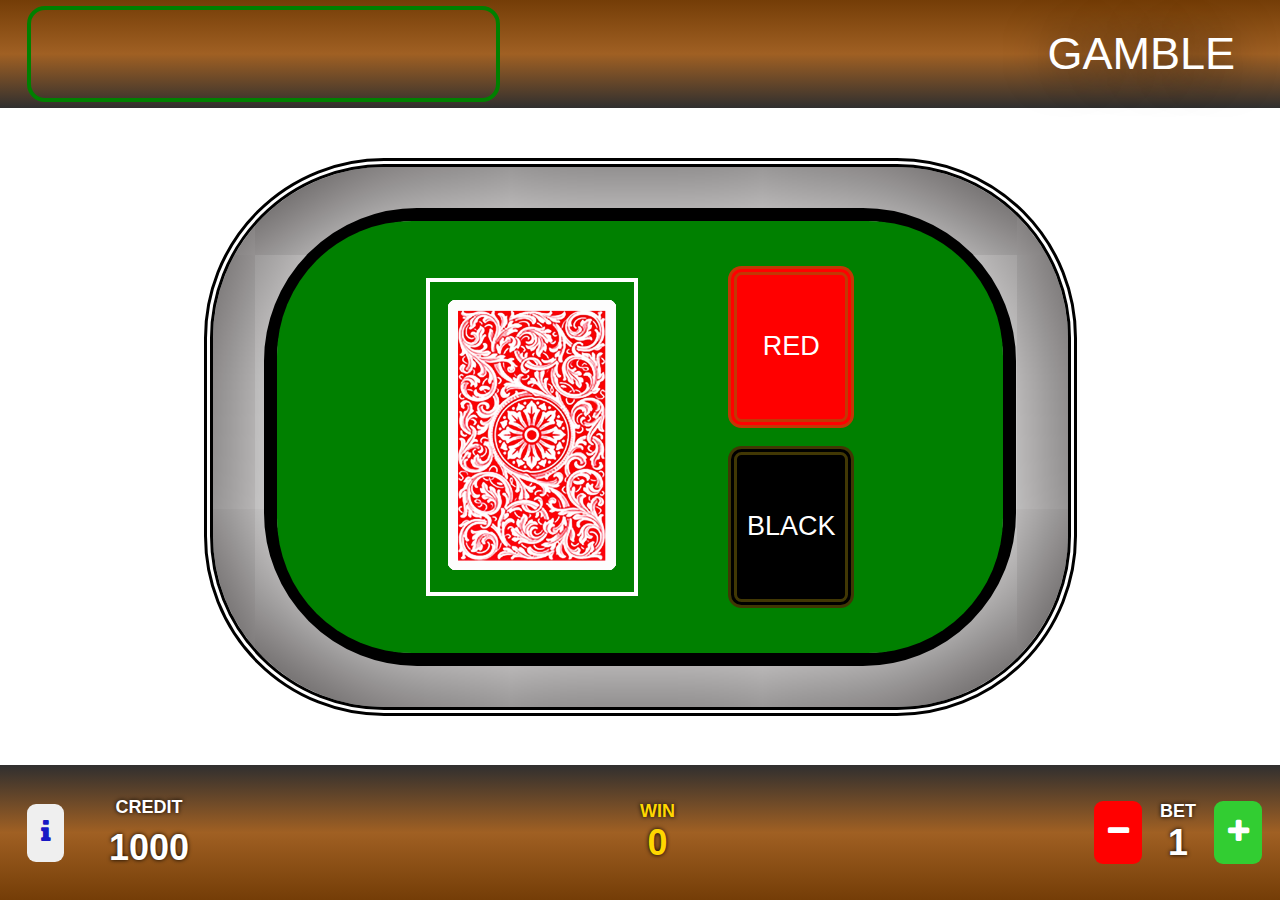
==== index.html @ 316d98fe "Init" ====
<!DOCTYPE html>
<html lang="en">
<head>
  <meta charset="UTF-8">
  <meta name="viewport" content="width=device-width, initial-scale=1.0">
<link rel="stylesheet" href="./styles/style.css">
<link rel="preconnect" href="https://fonts.googleapis.com">
<link rel="preconnect" href="https://fonts.gstatic.com" crossorigin>
<link rel="stylesheet" href="https://cdnjs.cloudflare.com/ajax/libs/font-awesome/4.7.0/css/font-awesome.min.css">
</head>
<body>
    <div class="app">
    <header>
      <div class="history">
        <div class="history-cards">
        </div>
      </div>
      <div class="game-name">Gamble</div>
    </header>
    <div class="table">
    <main>
        <div class="game-container">
          <div class="rules">
            <p id="header-rules">RULES<p>
              <p>
                The player places a bet before the cards are revealed.
                After the bet is placed, the cards are revealed.
                The player then chooses the color of the next card to be revealed, either red or black.
                After the player selects a color, the next card is revealed.
                If the color of the revealed card matches the player's choice, the player wins, and their bet is doubled.
                If the player guesses incorrectly, they lose their bet.
                The player can continue playing and placing bets for each round.
              </p> 
            <button class="btn-play">PLAY</button>
          </div>
          <div class="main-game-content">
            <div id="game">
              <canvas  id="canvas"></canvas>
            </div>
            <div class="buttons-container">
              <button class="red-button">RED</button>
              <button class="black-button">BLACK</button>
            </div>  
          </div>

        </div>
       
    </main>
    <div class="win-container-portrait">  
      <label for="win-portrait" id="label-portrait-win">Win</label>
      <span id="win-portrait" class="win-portrait zoom-label ">0</span>
    </div>
 
  </div>
    <footer>
        <button class="btn-info" ><i class="fa fa-info"></i></button>
      <div class="credit-container">
        <label for="credit-value">Credit</label>
        <span id="credit-value" class="credit-value zoom-label ">0</span>
      </div>
        <div class="win-container">  
          <label for="winAmount" id="label-win">Win</label>
          <span id="winAmount" class="winAmount zoom-label ">0</span>
        </div>
        <div class="collect-container">
            <button class="collect" onclick="payout()">collect</button>
        </div>
          <div class="bet-container">
            <div class="bet-amount-container">
                <button type="button" class="btn-decrease" onclick="adjustBet('decrease')"><i class="fa fa-minus"></i></button>
                <div class="bet">
                  <label for="betAmount">Bet</label>
                  <span id="betAmount" class="bet-amount">1</span>
                </div>
                <button type="button" class="btn-increase" onclick="adjustBet('increase')"><i class="fa fa-plus"> </i></button>
            </div>
          </div>
    </footer>
  </div>

<script src="./js/ui.js"></script>
<script src="./js/animation.js"> </script>
<script src="./js/canvas.js"></script>
<script src="./js/script.js"></script>
</body>

</html>
---- styles/style.css ----
:root {
  --font-color-primary: white;
  --font-small: 2vmin;
  --font-Small: 2.5vmin;
  --font-medium: 2.5vmin;
  --font-large: 3vmin;
  --font-Large: 4vmin;

  --red-card-color: red;
  --black-card-color: black;
  --color-win: gold;
  --color-danger: rgb(255, 0, 0);
  --color-success: limegreen;
  --color-info: rgb(24, 24, 196);
}
p {
  padding: 0;
  margin: 0;
}
body {
  text-transform: uppercase;
  font-family: "roboto", sans-serif;
  background-repeat: no-repeat;
  margin: 0;
  padding: 0;
  box-sizing: border-box;
  overflow-x: hidden;
}

.app {
  display: flex;
  flex-direction: column;
  width: 100%;
  height: 100vh;
  background-size: 100% 100%;
  color: var(--font-color-primary);
}

/****************** HEADER *********************/
header {
  font-size: var(--portrait-font-small);
  width: 100%;
  display: flex;
  justify-content: space-between;
  height: 12vmin;
  background: linear-gradient(to top, rgb(48, 47, 47), #a06023, #743d07);
}
.game-name {
  font-size: 5vmin;
  margin-right: 5vmin;
  text-transform: uppercase;
  align-self: center;
  text-shadow: 0 0 5vh black;
}
.history {
  display: flex;
  align-items: center;
  justify-content: center;
  margin-left: 3vmin;
}
.history-cards {
  display: flex;
  gap: 2vmin;
  min-height: 8vmin;
  align-items: center;
  flex-direction: row-reverse;
  justify-content: center;
  width: 100%;
  background: url("./Assets/mahagoni.jpg");
  background-repeat: no-repeat;
  background-size: 100% 100%;
  border-radius: 2vmin;
  border: 0.5vmin solid green;
  width: 50vmin;
  padding: 0.6vw;
}
.history-cards img {
  width: 6vmin;
  height: 8vmin;
}
/****************** MAIN ( GAME ) *********************/
.table {
  position: relative;
  flex: 8;
  display: flex;
  flex-direction: column;
  justify-content: space-evenly;
  align-items: center;
  background: url("./Assets/background.jpg");
  background-size: contain;
  background-size: 15% 25%;
}
main {
  display: flex;
  flex-direction: column;
  justify-content: center;
  align-items: center;
  width: 95vmin;
  height: 60vmin;
  border-radius: 20vmin;
  background: url("./Assets/mahagoni.jpg");
  box-shadow: inset 0 0 20vmin rgb(7, 0, 0);
  border: 1vmin double black;
  background-size: 100% 100%;
}
.win-container-portrait {
  display: none;
  flex-direction: column;
  justify-content: center;
  align-items: center;
  background: rgba(0, 0, 0, 0.1);
  color: gold;
  font-weight: 600;
  width: 100%;
  height: max-content;
}
#game {
  border: 0.5vmin solid rgb(255, 255, 255);
  padding: 2vmin;
}
.rules {
  display: none;
  font-weight: 800;
  align-items: center;
  text-align: justify;
  justify-content: center;
  flex-direction: column;

  font-size: 1.7vmin;
  width: 80%;
  height: 95%;
}
#header-rules {
  font-size: 3.5vmin;
  margin-bottom: 2%;
}
.btn-play {
  margin-top: 4%;
  font-size: 3vmin;
  background-color: var(--color-success);
  color: white;
  font-weight: 800;
  border: none;
  padding: 2vmin 4vmin;
  border-radius: 1vmin;
}
.main-game-content {
  display: flex;
  gap: 10vmin;
  align-items: center;
  background-color: green;
  justify-content: center;
  border-radius: 15vmin;
  width: 100%;
  height: 100%;
}
.game-container {
  display: flex;
  border: 1.5vmin solid black;
  justify-content: center;
  align-items: center;
  border-radius: 17vmin;
  height: 80%;
  width: 85%;
}
.buttons-container {
  display: flex;
  width: max-content;
  height: max-content;
  flex-direction: column;
  gap: 2vmin;
}

.buttons-container button {
  color: var(--font-color-primary);
  text-align: center;
  font-size: 3vmin;
  width: 14vmin;
  height: 18vmin;
  border: none;
  border-radius: 1.5vmin;
  border: 1vmin double rgba(131, 112, 8, 0.493);
}
.red-button {
  background-color: var(--red-card-color);
}
.red-button:disabled {
  background-color: gray;
}
.black-button {
  border: 80px solid white;
  background-color: var(--black-card-color);
}
.black-button:disabled {
  background-color: gray;
}

/****************** FOOTER *********************/

footer {
  display: flex;
  text-align: center;
  justify-content: space-between;
  height: 15vmin;
  align-items: center;
  font-weight: 700;
  text-shadow: 0 0 0.5vmin black;
  background: linear-gradient(to bottom, rgb(48, 47, 47), #a06023, #743d07);
  width: 100%;
  gap: 5vmin;
}
.btn-increase {
  color: white;
  border-radius: 1vmin;
  background-color: var(--color-success);
}
.collect-container {
  margin-right: 2vmin;
  display: none;
}
.collect {
  background-color: var(--color-success);
  border-radius: 2vmin;
}
.btn-decrease {
  color: white;
  border-radius: 1vmin;
  background-color: var(--color-danger);
}
footer button {
  border: none;
  vertical-align: middle;
  text-align: center;
  padding: 1.5vmin;
  font-size: 3vmin;
}
.btn-info {
  margin-left: 3vmin;
  border-radius: 1vmin;
  color: var(--color-info);
}

.credit-container {
  display: flex;
  gap: 1vmin;
  margin-right: auto;
  flex-direction: column;
}
.win-container {
  color: var(--color-win);
  position: absolute;
  left: 50%;
  margin: 0 auto;
  display: flex;
  flex-direction: column;
}
.bet {
  display: flex;
  flex-direction: column;
}
.bet-amount-container {
  display: flex;
  vertical-align: bottom;
  text-align: center;
  gap: 2vmin;
}
.bet-container {
  margin-right: 2vmin;
}
.bet label {
  color: rgb(255, 255, 255);
  font-size: 2vmin;
}
.bet-amount {
  font-size: 4vmin;
}
label {
  font-size: 2vmin;
}
.zoom-label {
  font-size: 4vmin;
}
.zoom-animation {
  transform: scale(1.4);
  transition: transform 2s ease;
}
.reset-animation {
  transform: scale(1);
  transition: transform 1s ease;
}
@media screen and (orientation: portrait) {
  header {
    flex: 1;
  }
  .table {
    justify-content: space-between;
    background-size: 25% 25%;
  }
  .rules {
    font-size: 1.9vmin;
    height: 90%;
    width: 90%;
  }
  main {
    margin-top: 2%;
    width: 80vw;
    height: 60vh;
    margin-bottom: 1%;
  }
  .game-container {
    height: 85%;
    width: 80%;
    gap: 7vmin;
  }
  .buttons-container {
    margin-right: 0;
  }
  footer button {
    font-size: 3vmin;
  }
  .history-cards img {
    height: 10vmin;
  }
  .buttons-container button {
    font-size: 3vmin;
    width: 16vmin;
    height: 19.5vmin;
  }
  footer {
    flex: 1.5;
    justify-content: space-around;
  }
  footer button {
    padding: 3vmin;
  }
  .bet label {
    font-size: 2.5vmin;
  }
  .bet-amount {
    font-size: 7vmin;
  }
  .btn-info {
    margin-left: 2vmin;
  }
  .win-container-portrait {
    background-color: rgba(0, 0, 0, 0.5);
    display: flex;
  }
  .win-container-portrait label {
    font-size: 4vmin;
  }
  .win-container-portrait span {
    font-size: 8vmin;
  }
  .win-container {
    display: none;
  }
  .portrait-label {
    font-size: 7vmin;
  }
  .win-portrait-container {
    display: flex;
    flex-direction: column;
    justify-content: center;
    align-items: center;

    color: var(--color-win);
  }
  .game-name {
    text-align: end;
    font-size: 6vmin;
  }
  label {
    font-size: 2.5vmin;
  }
  .zoom-label {
    font-size: 6vmin;
  }
}
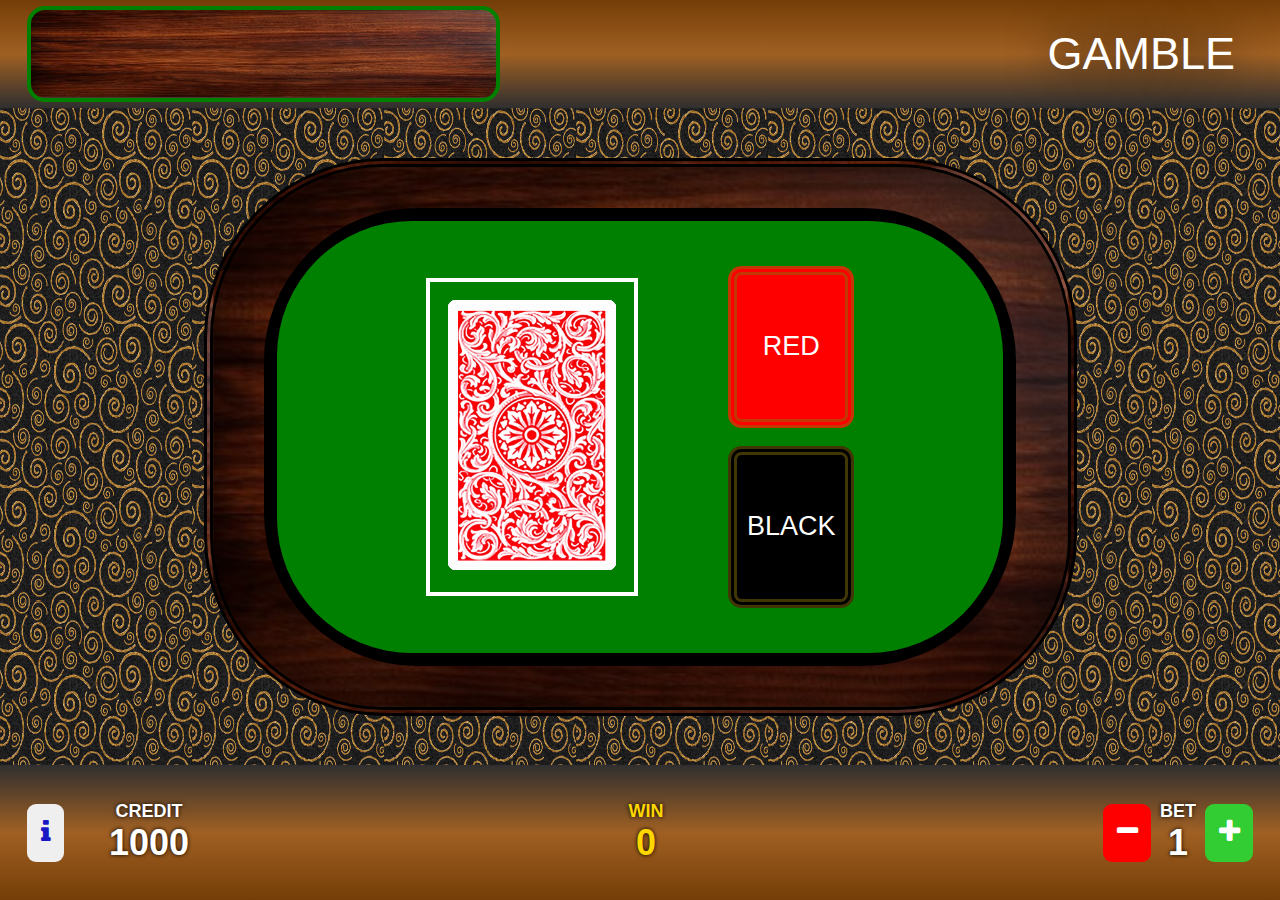
==== commit 4aa16dea: "posao 3 13" ====
--- a/index.html
+++ b/index.html
@@ -53,7 +53,10 @@
  
   </div>
     <footer>
+      <div class="info-container">
         <button class="btn-info" ><i class="fa fa-info"></i></button>
+      </div>
+        
       <div class="credit-container">
         <label for="credit-value">Credit</label>
         <span id="credit-value" class="credit-value zoom-label ">0</span>
--- a/styles/style.css
+++ b/styles/style.css
@@ -66,7 +66,7 @@
   flex-direction: row-reverse;
   justify-content: center;
   width: 100%;
-  background: url("./Assets/mahagoni.jpg");
+  background: url("../Assets/mahagoni.jpg");
   background-repeat: no-repeat;
   background-size: 100% 100%;
   border-radius: 2vmin;
@@ -86,7 +86,7 @@
   flex-direction: column;
   justify-content: space-evenly;
   align-items: center;
-  background: url("./Assets/background.jpg");
+  background: url("../Assets/background.jpg");
   background-size: contain;
   background-size: 15% 25%;
 }
@@ -98,7 +98,7 @@
   width: 95vmin;
   height: 60vmin;
   border-radius: 20vmin;
-  background: url("./Assets/mahagoni.jpg");
+  background: url("../Assets/mahagoni.jpg");
   box-shadow: inset 0 0 20vmin rgb(7, 0, 0);
   border: 1vmin double black;
   background-size: 100% 100%;
@@ -144,6 +144,7 @@
   padding: 2vmin 4vmin;
   border-radius: 1vmin;
 }
+
 .main-game-content {
   display: flex;
   gap: 10vmin;
@@ -200,7 +201,7 @@
 footer {
   display: flex;
   text-align: center;
-  justify-content: space-between;
+  justify-content: space-around;
   height: 15vmin;
   align-items: center;
   font-weight: 700;
@@ -215,10 +216,11 @@
   background-color: var(--color-success);
 }
 .collect-container {
-  margin-right: 2vmin;
   display: none;
+  margin-right: 1.5vmin;
 }
 .collect {
+  width: 17.6vmin;
   background-color: var(--color-success);
   border-radius: 2vmin;
 }
@@ -242,30 +244,29 @@
 
 .credit-container {
   display: flex;
-  gap: 1vmin;
-  margin-right: auto;
   flex-direction: column;
 }
 .win-container {
   color: var(--color-win);
-  position: absolute;
-  left: 50%;
-  margin: 0 auto;
-  display: flex;
-  flex-direction: column;
-}
+  flex: 2;
+  display: flex;
+  margin: auto;
+  flex-direction: column;
+}
+
 .bet {
   display: flex;
   flex-direction: column;
 }
 .bet-amount-container {
   display: flex;
-  vertical-align: bottom;
+  vertical-align: middle;
+  align-items: center;
   text-align: center;
-  gap: 2vmin;
+  gap: 1vmin;
 }
 .bet-container {
-  margin-right: 2vmin;
+ margin-right: 3vmin;
 }
 .bet label {
   color: rgb(255, 255, 255);
@@ -301,21 +302,29 @@
     height: 90%;
     width: 90%;
   }
+  .bet-container,.collect-container{
+    margin-right: 0;
+  }
   main {
     margin-top: 2%;
-    width: 80vw;
+    width: 85vmin;
     height: 60vh;
     margin-bottom: 1%;
   }
   .game-container {
-    height: 85%;
+    height: 82%;
     width: 80%;
     gap: 7vmin;
   }
   .buttons-container {
     margin-right: 0;
   }
+  footer > div{
+    flex: 2;
+  }
   footer button {
+    width: max-content;
+    height: max-content;
     font-size: 3vmin;
   }
   .history-cards img {
@@ -330,6 +339,7 @@
     flex: 1.5;
     justify-content: space-around;
   }
+
   footer button {
     padding: 3vmin;
   }
@@ -337,10 +347,10 @@
     font-size: 2.5vmin;
   }
   .bet-amount {
-    font-size: 7vmin;
+    font-size: 6vmin;
   }
   .btn-info {
-    margin-left: 2vmin;
+    margin-left: 1vmin;
   }
   .win-container-portrait {
     background-color: rgba(0, 0, 0, 0.5);
@@ -363,7 +373,6 @@
     flex-direction: column;
     justify-content: center;
     align-items: center;
-
     color: var(--color-win);
   }
   .game-name {
